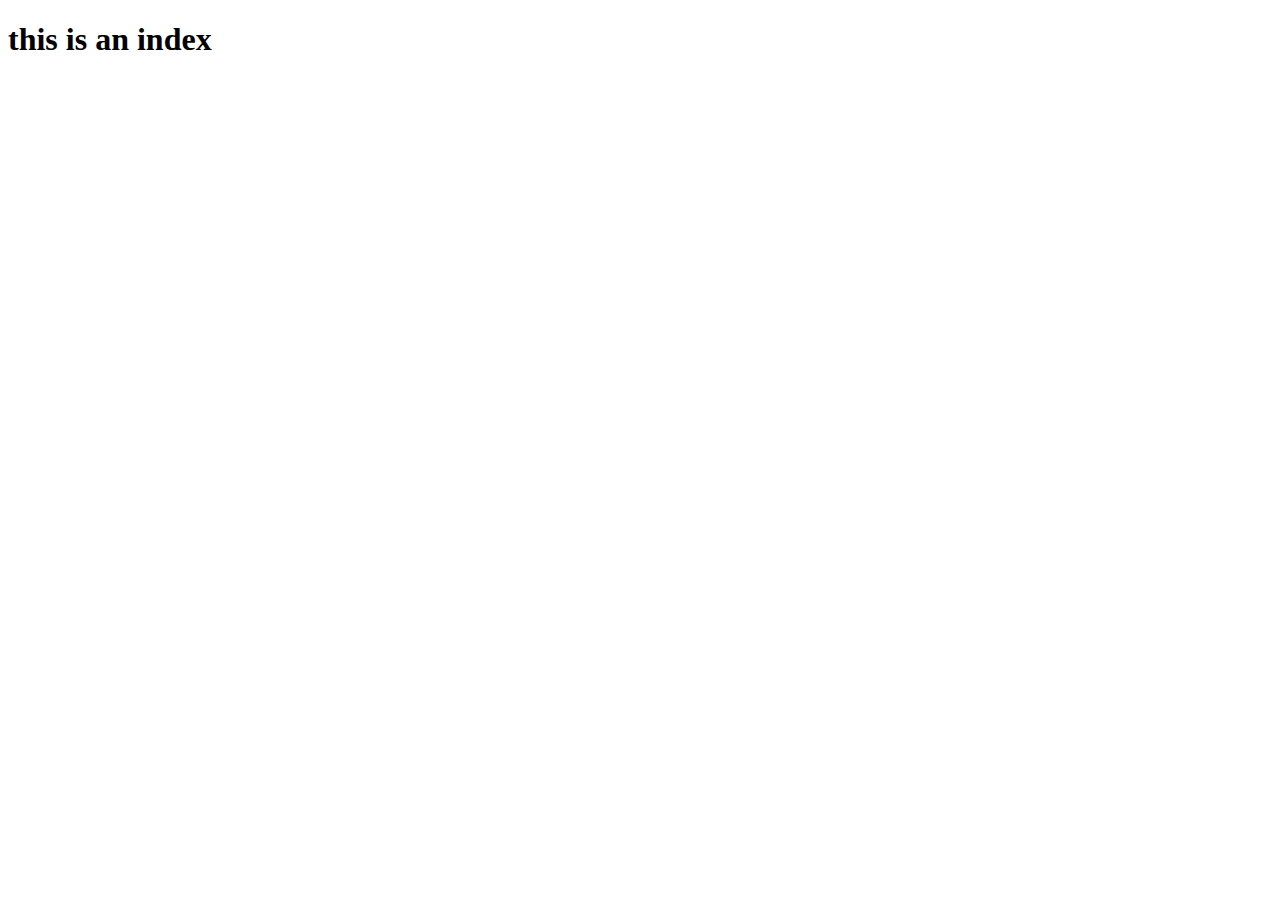
==== index.html @ 90625cd4 "Files added" ====
<!DOCTYPE html>
<html lang="en">

<head>
  <meta charset="UTF-8">
  <meta name="viewport" content="width=device-width, initial-scale=1.0">
  <meta http-equiv="X-UA-Compatible" content="ie=edge">
  <title>index</title>
</head>

<body>
  <main>
    <article>
      <h1>this is an index</h1>
    </article>
  </main>


</body>

</html>
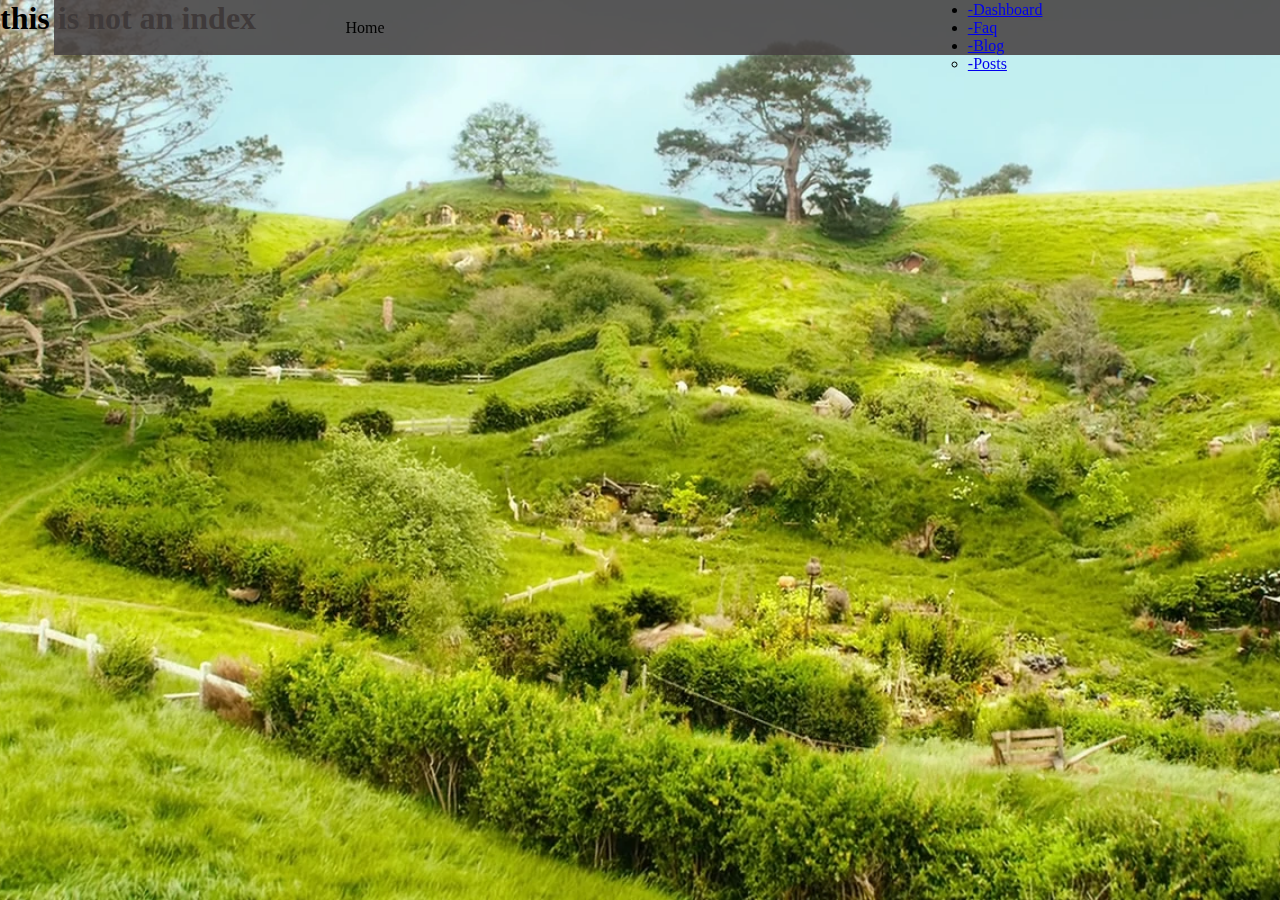
==== commit 5c6d08ec: "final" ====
--- a/index.html
+++ b/index.html
@@ -2,6 +2,7 @@
 <html lang="en">
 
 <head>
+  <link rel="stylesheet" href="StyleSheet.css">
   <meta charset="UTF-8">
   <meta name="viewport" content="width=device-width, initial-scale=1.0">
   <meta http-equiv="X-UA-Compatible" content="ie=edge">
@@ -11,10 +12,22 @@
 <body>
   <main>
     <article>
-      <h1>this is an index</h1>
+      <h1>this is not an index</h1>
     </article>
   </main>
-
+  <nav>
+    <p>Home</p>
+    <ul>
+      <li><a href="profile.html">-Profile</a></li>
+      <li><a href="dashboard.html">-Dashboard</a></li>
+      <li><a href="faq.html">-Faq</a></li>
+      <li><a href="blog.html">-Blog</a>
+          <ul>
+           <li><a href="post1.html">-Posts</a></li>
+          </ul>
+      </li>
+    </ul>
+  </nav>
 
 </body>
 
--- a/StyleSheet.css
+++ b/StyleSheet.css
@@ -0,0 +1,564 @@
+* {
+  margin: 0;
+  padding: 0;
+}
+
+body {
+
+  background: url(images/Hobbiton.JPG.webp) repeat-y 100% 100% fixed;
+  background-size: cover;
+  background-repeat: no-repeat;
+  background-position: center;
+  overflow: hidden;
+}
+.img-hobbitdoor {
+  
+   width: 600px;
+   height: 400px;
+   background-size: cover;
+   background-image: url(images/hobbitdoor.jpg);
+   background-repeat: no-repeat;
+  
+
+}
+ .thick-green-border {
+  border-color:darkred;
+  border-width: 8px;
+  border-style: solid;
+  border-radius: 80px;
+}
+nav {
+  left: 54px;
+  background-color:rgba(71, 66, 66, 0.884);
+  position: fixed;
+  justify-content: space-around;
+  width: 100%;
+  align-items: center;
+  display: flex;
+  top: 0;
+  height: 55px;
+
+}
+.title-name{
+  color: rgb(187, 187, 187);
+  text-transform: uppercase;
+  letter-spacing: 5px;
+  font-size: 20px;
+  margin-left: 80px;
+}
+
+
+.navigatie-links{
+  color: rgb(187, 187, 187);
+  display: flex;
+  text-decoration: none;
+  letter-spacing: 3px;
+  font-weight: bold;
+  font-size: 14px;
+  list-style:none;
+  right: 0;
+}
+.navigatie-link{
+  color: rgb(187, 187, 187);
+  width: 120px;
+  margin: 15px;
+  padding:15px;
+  text-decoration: none;
+  position:fixed, center;
+  top:400px;
+}
+.navigatie-link:active {
+  margin-right: 60px;
+
+}
+.navigatie-link:hover{
+  background-color: rgb(129, 129, 129);
+  width: 120px;
+  padding:15px;
+  text-decoration: none;
+}
+.toggle-btn{
+  background-color: blue;
+}
+
+
+.dropdown{
+  display: none;
+  position: absolute;
+  padding: 14px 10px;
+}
+
+/* Table */
+
+table{
+  margin-top: 100px;
+  margin-left: auto;
+  margin-right: auto;
+  width: 800px;
+  background-color:rgba(71, 66, 66, 0.884);
+}
+th{
+  text-align: left;
+  background-color:black;
+}
+
+table, th, td {
+  border: 1px groove black;
+  border-collapse: collapse;
+  color: whitesmoke;
+}
+caption{
+  background-color:rgba(71, 66, 66, 0.884);
+  text-align: left;
+  border-radius: .5em;
+  width: 200px;
+  border-style:solid;
+  border-color: grey;
+
+}
+.styling-border-table {
+  border-color:black;
+  border-width: 8px;
+  border-style:groove;
+  
+}
+
+/* Progress bar */
+
+.progress-bar {
+  position:relative;
+  width: 500px;
+  height: 3em;
+  background-color: black;
+  border-radius:1.5em;
+  color: whitesmoke;
+  margin-left: auto;
+  margin-right: auto;
+  margin-top: 50px;
+}
+.progress-bar::before {
+  content: attr(data-label);
+  display:flex;
+  align-items:center;
+  position:absolute;
+  left:.5em;
+  top:.5em;
+  bottom:.5em;
+  width:calc(var(--width, 0) *1%);
+  min-width: 2rem;
+  max-width: calc(100% - 3em);
+  background-color: rgb(57, 57, 136);
+  border-radius: 1em;
+  padding:1em;
+  
+}
+
+/* Side menu */
+
+.sidebar{
+  position:fixed;
+  left: -250px;
+  width: 250px;
+  height: 100%;
+  top: 0;
+  background-color:rgb(71, 66, 66);
+  transition: all .5s ease;
+}
+.sidebar header{
+  font-size: 22px;
+  color: whitesmoke;
+  text-align: center;
+  line-height: 70px;
+  background-color:rgba(58, 58, 58, 0.884);
+  user-select: none;
+}
+.sidebar ul a{
+  display: block ;
+  width: 250px;
+  height: 100%;
+  line-height: 65px;
+  font-size: 20px;
+  color: rgb(187, 187, 187);
+  padding-left: 40px;
+  box-sizing: border-box;
+  border-top: 1px solid rgb(255, 255, 255,.1);
+  border-bottom: 1px solid black;
+  text-decoration: none;
+  transition: .4s;
+  }
+.sidebar ul li:hover a{
+  padding-left: 50px;
+}
+.sidebar ul a li{
+   margin-right: 16px;
+}
+#check{
+  display: none;
+}
+
+label #btn, label #cancel{
+  position: absolute;
+  cursor: pointer;
+  background:rgba(58, 58, 58, 0.884);
+  
+
+}
+
+label #btn{
+  left: 0;
+  top:0;
+  height: 43px;
+  font-size: 35px;
+  color: white;
+  padding: 6px 12px;
+  transition: all .5s;
+}
+label #cancel{
+  z-index: 1111;
+  left: -195px;
+  top:0px;
+  font-size: 15px;
+  color: white;
+  padding: 4px 9px;
+  transition: all .5s ease;
+}
+#check:checked ~ .sidebar {
+  left:0;
+}
+#check:checked ~ label #btn {
+  left: 250px;
+  opacity: 0;
+  pointer-events: none;
+}
+#check:checked ~ label #cancel {
+  left: 220px;
+}
+
+.wrapper-upper-mid-section{
+display: grid;
+grid-gap: 1em;
+margin-top: 10%;
+padding:1em;
+background-color:  rgb(71, 66, 66);
+margin-left: auto;
+margin-right: auto;
+width: 800px;
+justify-items: stretch;
+align-items: stretch;
+} 
+.wrapper-upper-mid-section > div{
+  background-color:rgb(82, 76, 76);
+  color: whitesmoke;
+}
+.box1{
+  grid-column:1;
+  grid-row:1;
+}
+.box2{
+  grid-column:1;
+  grid-row:2;
+}
+.box3{
+  grid-column:1/2;
+  grid-row:3;
+}
+.box4{
+  grid-column:2;
+  grid-row:3;
+}
+.box5{
+  grid-column:3/4;
+  grid-row:3;
+}
+.box6{
+  grid-column:2;
+  grid-row:2;
+}
+.box7{
+  grid-column:3;
+  grid-row:2;
+}
+.container-overflow{
+  overflow-y: scroll;
+  top: 500px;
+  height: 95vh;
+  width: 100vw;
+}
+.wrapper-lower-mid-section{
+  display: grid;
+  grid-gap: 1em;
+  grid-auto-rows: 300px, auto;
+  margin-top: 100px;
+  padding:1em;
+  background-color:  rgb(71, 66, 66);
+  margin-left: auto;
+  margin-right: auto;
+  width: 800px;
+   }
+    
+.wrapper-lower-mid-section > div{
+  background-color:rgb(82, 76, 76);
+  color: whitesmoke;
+}
+.img-Layout{
+  
+  background-image: url(images/Layout-Hoverboard.jpeg);
+  background-size:contain;
+  background-repeat: no-repeat;
+
+}
+.img-test{
+  background-image: url(images/test.jpg);
+  background-size:contain;
+  width:150px;
+  height: 200px;
+  background-repeat: no-repeat;
+}
+
+
+
+.bottom-bar{
+  background-color:rgba(71, 66, 66, 0.884);
+  bottom: 0;
+  position: fixed;
+  width: 100%;
+  list-style: none;
+  height: 30px;
+}
+.bottom-bar ul{
+  display: flex;
+  justify-content: space-around;
+  list-style: none;
+}
+
+.bottom-logos{
+  color: rgb(187, 187, 187);
+  text-decoration: none;
+  margin-top: 8px;
+}
+
+video{
+  width: 100%;
+  height: 50%;
+}
+.box1p{
+  grid-column:1/3;
+  grid-row:1;
+  text-decoration: underline;
+}
+.box2p{
+  grid-column:1;
+  grid-row:2;
+}
+.box3p{
+  grid-column:2/3;
+  grid-row:3;
+}
+.box4p{
+  grid-column:2/3;
+  grid-row:4;
+}
+.box5p{
+  grid-column:2/3;
+  grid-row:5;
+}
+.box6p{
+  grid-column:2/3;
+  grid-row:6;
+  
+}
+.box12p{
+  grid-column:2/3;
+  grid-row:7;
+}
+.box7p{
+  grid-column:1;
+  grid-row:3;
+}
+.box8p{
+  grid-column:1;
+  grid-row:4;
+}
+.box9p{
+  grid-column:1;
+  grid-row:5;
+}
+.box10p{
+  grid-column:1;
+  grid-row:6;
+}
+.box11p{
+  grid-column:1;
+  grid-row:7;
+}
+
+.box1f{
+  grid-column:1/3;
+  grid-row:1;
+  text-decoration: underline;
+}
+.box2f{
+  grid-column:1/3;
+  grid-row:2;
+}
+.box3f{
+  grid-column:1/3;
+  grid-row:3/4;
+}
+.box4f{
+  grid-column:1/3;
+  grid-row:5;
+}
+.box5f{
+  grid-column:1/3;
+  grid-row:6/7;
+}
+.box6f{
+  grid-column:1/3;
+  grid-row:8;
+  
+}
+.box7f{
+  grid-column:1/3;
+  grid-row:9/10;
+}
+.box8f{
+  grid-column:1/3;
+  grid-row:11;
+}
+.box9f{
+  grid-column:1/3;
+  grid-row:12/13;
+}
+.box10f{
+  grid-column:1/3;
+  grid-row:14;
+}
+.box11f{
+  grid-column:1/3;
+  grid-row:15/16;
+}
+.box12f{
+  grid-column:1/3;
+  grid-row:17;
+} 
+.wrapper-lower-mid-section-f{
+  display: grid;
+  grid-gap: 1em;
+  grid-auto-rows: 300px, auto;
+  margin-top: 50px;
+  padding:1em;
+  background-color:  rgb(71, 66, 66);
+  margin-left: auto;
+  margin-right: auto;
+  width: 800px;
+   }
+    
+.wrapper-lower-mid-section-f > div{
+  background-color:rgb(82, 76, 76);
+  color: whitesmoke;
+}
+.box1b1{
+  grid-column:1/3;
+  grid-row:1;
+  text-decoration: underline;
+}
+.box2b1{
+  grid-column:1/3;
+  grid-row:2;
+  font:italic;
+}
+.box3b1{
+  grid-column:1;
+  grid-row:3/5;
+}
+.box4b1{
+  grid-column:2/3;
+  grid-row:3;
+}
+.box5b1{
+  grid-column:2/3;
+  grid-row:4;
+}
+.box6b1{
+  grid-column:2/3;
+  grid-row:5;
+  
+}
+.box7b1{
+  grid-column:1/3;
+  grid-row:6;
+}
+.box8b1{
+  grid-column:1;
+  grid-row:7/9;
+}
+.box9b1{
+  grid-column:2/3;
+  grid-row:7;
+}
+.box10b1{
+  grid-column:2/3;
+  grid-row:8;
+}
+.box11b1{
+  grid-column:2/3;
+  grid-row:9;
+}
+.box12b1{
+  grid-column:1/3;
+  grid-row:10;
+} 
+.box13b1{
+  grid-column:1;
+  grid-row:11/14;
+} 
+.box14b1{
+  grid-column:2/3;
+  grid-row:11;
+} 
+.box15b1{
+  grid-column:2/3;
+  grid-row:12;
+} 
+.box16b1{
+  grid-column:2/3;
+  grid-row:13;
+} 
+.box17b1{
+  grid-column:2/3;
+  grid-row:14;
+} 
+.box18b1{
+  grid-column:1/3;
+  grid-row:15;
+} 
+.box19b1{
+  grid-column:1;
+  grid-row:16/17;
+} 
+.box20b1{
+  grid-column:2/3;
+  grid-row:16;
+} 
+.box21b1{
+  grid-column:2/3;
+  grid-row:17;
+} 
+
+.wrapper-lower-mid-section-b{
+  display: grid;
+  grid-gap: 1em;
+  grid-auto-rows: 300px, auto;
+  margin-top: 50px;
+  padding:1em;
+  background-color:  rgb(71, 66, 66);
+  margin-left: auto;
+  margin-right: auto;
+  width: 800px;
+   }
+    
+.wrapper-lower-mid-section-b > div{
+  background-color:rgb(82, 76, 76);
+  color: whitesmoke;
+}
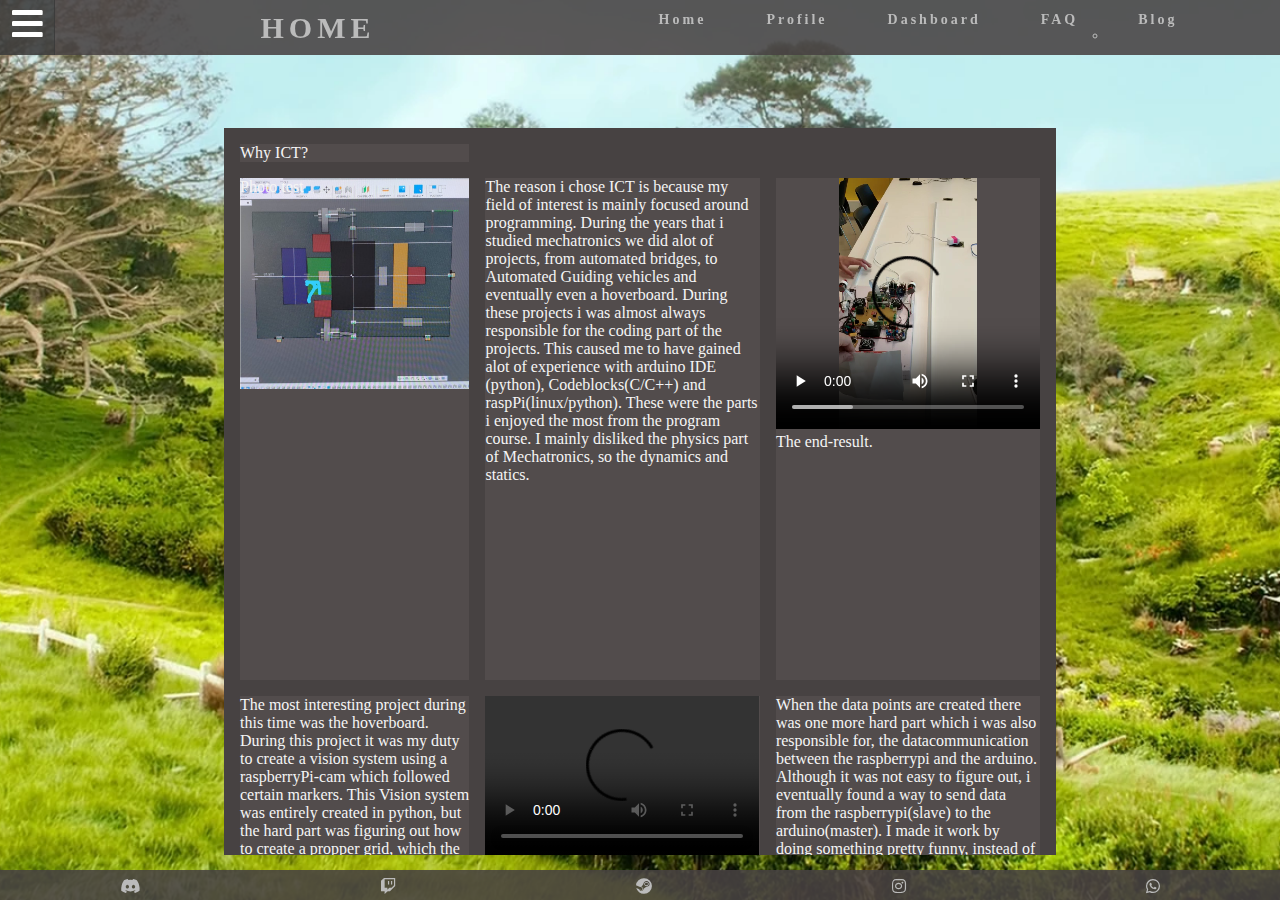
==== commit 41470048: "refiling" ====
--- a/index.html
+++ b/index.html
@@ -2,33 +2,158 @@
 <html lang="en">
 
 <head>
-  <link rel="stylesheet" href="StyleSheet.css">
+  <link rel="stylesheet" href="css/StyleSheet.css">
   <meta charset="UTF-8">
   <meta name="viewport" content="width=device-width, initial-scale=1.0">
   <meta http-equiv="X-UA-Compatible" content="ie=edge">
-  <title>index</title>
+  <title>Home</title>
+
+  <!-- awesome font -->
+  <link rel="stylesheet" href="https://cdnjs.cloudflare.com/ajax/libs/font-awesome/5.14.0/css/all.min.css" />
+  <!-- Hoofd css code -->
+
 </head>
 
 <body>
-  <main>
-    <article>
-      <h1>this is not an index</h1>
-    </article>
-  </main>
-  <nav>
-    <p>Home</p>
-    <ul>
-      <li><a href="profile.html">-Profile</a></li>
-      <li><a href="dashboard.html">-Dashboard</a></li>
-      <li><a href="faq.html">-Faq</a></li>
-      <li><a href="blog.html">-Blog</a>
-          <ul>
-           <li><a href="post1.html">-Posts</a></li>
-          </ul>
+
+  <!--Navigatie bar-->
+  <nav class="navigatiebar">
+
+    <div class="title-name">
+      <h2>Home</h2>
+    </div>
+
+    <!--de links-->
+
+    <ul class="navigatie-links">
+      <li>
+        <a href="index.html" class="navigatie-link"> Home </a>
+      </li>
+      <li>
+        <a href="profile.html" class="navigatie-link"> Profile </a>
+      </li>
+      <li>
+        <a href="dashboard.html" class="navigatie-link"> Dashboard </a>
+      </li>
+      <li>
+        <a href="faq.html" class="navigatie-link"> FAQ </a>
+      </li>
+      <li>
+        <a href="blog.html" class="navigatie-link"> Blog </a>
+        <ul>
+          <li>
+            <a href="post1.html" class="navigatie-link, dropdown"> Post </a>
+          </li>
+        </ul>
       </li>
     </ul>
   </nav>
+  <!--end navigation-->
+  <!--end of the links-->
+  <div class="container-overflow">
+    <!--sidebar-->
+    <input type="checkbox" id="check">
+    <label for="check">
+      <i class="fas fa-bars" id="btn"></i>
+      <i class="fas fa-times" id="cancel"></i>
+    </label>
+    <div class="sidebar">
+      <header>Usefull Sites</header>
+      <ul>
+        <li><a href="https://hz.nl/over-de-hz/regelingen-documenten-1/onderwijs-en-examenregelingen"><i
+              class="fas fa-school"></i>CER</a></li>
+        <li><a href="#"><i class="fas fa-calendar-week"></i>IR</a></li>
+        <li><a href="https://learn.hz.nl/my/"><i class="fas fa-university"></i>Learn </a></li>
+        <li><a
+            href="https://teams.microsoft.com/_?culture=nl-nl&country=NL&lm=deeplink&lmsrc=homePageWeb&cmpid=WebSignIn#/school/conversations/Algemeen?threadId=19:2e2afa0286b04932be16cb8ad2d9d2c0@thread.skype&ctx=channel"><i
+              class="fas fa-user-friends"></i>Teams </a></li>
+        <li><a href="https://apps.hz.nl/angular/studievoortgang/studiestatus"><i class="fas fa-tasks"></i>Study
+            Progress</a></li>
+        <li><a href="https://github.com/Flootjevd"><i class="fab fa-github"></i>Github</a></li>
 
+
+      </ul>
+
+    </div>
+    <!--end sidebar-->
+    <!--grid mid section-->
+    <div class="wrapper-upper-mid-section" >
+      <div class="box1">Why ICT?</div>
+      <div class="box2 img-Layout " img alt='photo of me in the field'>Photo test</div>
+      <div class="box6">The reason i chose ICT is because my field of interest is mainly focused around programming.
+        During the years
+        that i studied mechatronics we did alot of projects, from automated bridges, to Automated Guiding vehicles and
+        eventually even a hoverboard. During these projects i was almost always responsible for the coding part of the
+        projects. This caused me
+        to have gained alot of experience with arduino IDE (python), Codeblocks(C/C++) and raspPi(linux/python). These
+        were the parts i enjoyed the most from the program course. I mainly disliked the physics part of Mechatronics,
+        so
+        the dynamics and statics.</div>
+      <div class="box3">
+        The most interesting project during this time was the hoverboard. During this project it was my
+        duty to create a vision system using a raspberryPi-cam which followed certain markers. This Vision system was
+        entirely created in python, but the hard part was figuring out how to create a propper grid, which the
+        hoverboard
+        could use in its driving system. In the photo, which can be seen in this block, you can see the "aruco-marker"
+        being tracked and the corresponding grid showing around it. This grid is created by making an array of data
+        points following the black and white corners of the markers.
+      </div>
+      <div class="box5">
+        When the data points are created there was one more hard part which i was also responsible for, the
+        datacommunication between the raspberrypi and the arduino. Although it was not easy to figure out, i eventually
+        found a way to send data from the raspberrypi(slave) to the arduino(master). I made it work by doing something
+        pretty funny, instead of immidiately trying to create a connection between the two devices i started by creating
+        a virtual master and virtual slave in my local Spyder server. This made things way easier and gave my team a
+        good view of how it looked(i was pretty proud of that part).
+
+      </div>
+      <div class="box4">
+        <video autoplay controls>
+          <source src="Videos/Vision-Grid.mp4" type="video/mp4">
+        Your browser does not support the video tag.
+        </video> 
+        The grid displayed on the screen and the data points beside it.
+      </div>
+      <div class="box7">
+        <video autoplay controls>
+          <source src="Videos/End-Result.mp4" type="video/mp4">
+        Your browser does not support the video tag.
+        </video> 
+        The end-result.
+      </div>
+      
+    </div>
+    <div class="wrapper-lower-mid-section">
+      <div class="box1">After ICT?</div>
+      <div class="box2">I am very intrested in the cyber security part of this study. The main reason is that you keep
+        hearing on the news that companies, universities and people get hacked for money or data all the time. So i'm
+        hoping to find a job in this area if possible. Furthermore i am also intrested in pursuing a masters degree in
+        this area, but i have yet to decide which one, as there are alot of options and i personnally have to broaden my
+        view a bit more.</div>
+  </div>
+  <!--end grid mid section-->
+
+
+  <!--bottom bar-->
+  <div class="bottom-bar">
+    <ul>
+      <li><a href="FloBroNoHomo#1557" class="bottom-logos fab fa-discord"></a></li>
+      <li><a href="https://www.twitch.tv/grflows" class="bottom-logos fab fa-twitch"></a></li>
+      <li><a href="https://steamcommunity.com/profiles/76561198280032104/" class="bottom-logos fab fa-steam"></a></li>
+      <li><a href="https://www.instagram.com/floooo0o/" class="bottom-logos fab fa-instagram"></a></li>
+      <li><a href="#" class="bottom-logos fab fa-whatsapp"></a></li>
+    </ul>
+
+  </div>
+  <!--end bottom bar-->
+
+
+
+  <!--als we hoobit theme doen:
+  <div class="img-hobbitdoor thick-green-border">
+
+  </div>
+-->
 </body>
 
 </html>--- a/css/StyleSheet.css
+++ b/css/StyleSheet.css
@@ -0,0 +1,573 @@
+* {
+  margin: 0;
+  padding: 0;
+}
+
+body {
+
+  background: url(images/Hobbiton.JPG.webp) repeat-y 100% 100% fixed;
+  background-size: cover;
+  background-repeat: no-repeat;
+  background-position: center;
+  overflow: hidden;
+}
+.img-hobbitdoor {
+  
+   width: 600px;
+   height: 400px;
+   background-size: cover;
+   background-image: url(images/hobbitdoor.jpg);
+   background-repeat: no-repeat;
+  
+
+}
+ .thick-green-border {
+  border-color:darkred;
+  border-width: 8px;
+  border-style: solid;
+  border-radius: 80px;
+}
+nav {
+  left: 54px;
+  background-color:rgba(71, 66, 66, 0.884);
+  position: fixed;
+  justify-content: space-around;
+  width: 100%;
+  align-items: center;
+  display: flex;
+  top: 0;
+  height: 55px;
+
+}
+.title-name{
+  color: rgb(187, 187, 187);
+  text-transform: uppercase;
+  letter-spacing: 5px;
+  font-size: 20px;
+  margin-left: 80px;
+}
+
+
+.navigatie-links{
+  color: rgb(187, 187, 187);
+  display: flex;
+  text-decoration: none;
+  letter-spacing: 3px;
+  font-weight: bold;
+  font-size: 14px;
+  list-style:none;
+  right: 0;
+}
+.navigatie-link{
+  color: rgb(187, 187, 187);
+  width: 120px;
+  margin: 15px;
+  padding:15px;
+  text-decoration: none;
+  position:fixed, center;
+  top:400px;
+}
+.navigatie-link:active {
+  margin-right: 60px;
+
+}
+.navigatie-link:hover{
+  background-color: rgb(129, 129, 129);
+  width: 120px;
+  padding:15px;
+  text-decoration: none;
+}
+.toggle-btn{
+  background-color: blue;
+}
+
+
+.dropdown{
+  display: none;
+  position: absolute;
+  padding: 14px 10px;
+}
+
+/* Table */
+
+table{
+  margin-top: 100px;
+  margin-left: auto;
+  margin-right: auto;
+  width: 800px;
+  background-color:rgba(71, 66, 66, 0.884);
+}
+th{
+  text-align: left;
+  background-color:black;
+}
+
+table, th, td {
+  border: 1px groove black;
+  border-collapse: collapse;
+  color: whitesmoke;
+}
+caption{
+  background-color:rgba(71, 66, 66, 0.884);
+  text-align: left;
+  border-radius: .5em;
+  width: 200px;
+  border-style:solid;
+  border-color: grey;
+
+}
+.styling-border-table {
+  border-color:black;
+  border-width: 8px;
+  border-style:groove;
+  
+}
+
+/* Progress bar */
+
+.progress-bar {
+  position:relative;
+  width: 500px;
+  height: 3em;
+  background-color: black;
+  border-radius:1.5em;
+  color: whitesmoke;
+  margin-left: auto;
+  margin-right: auto;
+  margin-top: 50px;
+}
+.progress-bar::before {
+  content: attr(data-label);
+  display:flex;
+  align-items:center;
+  position:absolute;
+  left:.5em;
+  top:.5em;
+  bottom:.5em;
+  width:calc(var(--width, 0) *1%);
+  min-width: 2rem;
+  max-width: calc(100% - 3em);
+  background-color: rgb(57, 57, 136);
+  border-radius: 1em;
+  padding:1em;
+  
+}
+
+/* Side menu */
+
+.sidebar{
+  position:fixed;
+  left: -250px;
+  width: 250px;
+  height: 100%;
+  top: 0;
+  background-color:rgb(71, 66, 66);
+  transition: all .5s ease;
+}
+.sidebar header{
+  font-size: 22px;
+  color: whitesmoke;
+  text-align: center;
+  line-height: 70px;
+  background-color:rgba(58, 58, 58, 0.884);
+  user-select: none;
+}
+.sidebar ul a{
+  display: block ;
+  width: 250px;
+  height: 100%;
+  line-height: 65px;
+  font-size: 20px;
+  color: rgb(187, 187, 187);
+  padding-left: 40px;
+  box-sizing: border-box;
+  border-top: 1px solid rgb(255, 255, 255,.1);
+  border-bottom: 1px solid black;
+  text-decoration: none;
+  transition: .4s;
+  }
+.sidebar ul li:hover a{
+  padding-left: 50px;
+}
+.sidebar ul a li{
+   margin-right: 16px;
+}
+#check{
+  display: none;
+}
+
+label #btn, label #cancel{
+  position: absolute;
+  cursor: pointer;
+  background:rgba(58, 58, 58, 0.884);
+  
+
+}
+
+label #btn{
+  left: 0;
+  top:0;
+  height: 43px;
+  font-size: 35px;
+  color: white;
+  padding: 6px 12px;
+  transition: all .5s;
+}
+label #cancel{
+  z-index: 1111;
+  left: -195px;
+  top:0px;
+  font-size: 15px;
+  color: white;
+  padding: 4px 9px;
+  transition: all .5s ease;
+}
+#check:checked ~ .sidebar {
+  left:0;
+}
+#check:checked ~ label #btn {
+  left: 250px;
+  opacity: 0;
+  pointer-events: none;
+}
+#check:checked ~ label #cancel {
+  left: 220px;
+}
+
+.wrapper-upper-mid-section{
+display: grid;
+grid-gap: 1em;
+margin-top: 10%;
+padding:1em;
+background-color:  rgb(71, 66, 66);
+margin-left: auto;
+margin-right: auto;
+width: 800px;
+justify-items: stretch;
+align-items: stretch;
+} 
+.wrapper-upper-mid-section > div{
+  background-color:rgb(82, 76, 76);
+  color: whitesmoke;
+}
+.box1{
+  grid-column:1;
+  grid-row:1;
+}
+.box2{
+  grid-column:1;
+  grid-row:2;
+}
+.box3{
+  grid-column:1/2;
+  grid-row:3;
+}
+.box4{
+  grid-column:2;
+  grid-row:3;
+}
+.box5{
+  grid-column:3/4;
+  grid-row:3;
+}
+.box6{
+  grid-column:2;
+  grid-row:2;
+}
+.box7{
+  grid-column:3;
+  grid-row:2;
+}
+.container-overflow{
+  overflow-y: scroll;
+  top: 500px;
+  height: 95vh;
+  width: 100vw;
+}
+.wrapper-lower-mid-section{
+  display: grid;
+  grid-gap: 1em;
+  grid-auto-rows: 300px, auto;
+  margin-top: 100px;
+  padding:1em;
+  background-color:  rgb(71, 66, 66);
+  margin-left: auto;
+  margin-right: auto;
+  width: 800px;
+   }
+    
+.wrapper-lower-mid-section > div{
+  background-color:rgb(82, 76, 76);
+  color: whitesmoke;
+}
+.img-Layout{
+  
+  background-image: url(images/Layout-Hoverboard.jpeg);
+  background-size:contain;
+  background-repeat: no-repeat;
+
+}
+.img-test{
+  background-image: url(images/test.jpg);
+  background-size:contain;
+  width:150px;
+  height: 200px;
+  background-repeat: no-repeat;
+}
+
+
+
+.bottom-bar{
+  background-color:rgba(71, 66, 66, 0.884);
+  bottom: 0;
+  position: fixed;
+  width: 100%;
+  list-style: none;
+  height: 30px;
+}
+.bottom-bar ul{
+  display: flex;
+  justify-content: space-around;
+  list-style: none;
+}
+
+.bottom-logos{
+  color: rgb(187, 187, 187);
+  text-decoration: none;
+  margin-top: 8px;
+}
+
+video{
+  width: 100%;
+  height: 50%;
+}
+.box1p{
+  grid-column:1/3;
+  grid-row:1;
+  text-decoration: underline;
+}
+.box2p{
+  grid-column:1;
+  grid-row:2;
+}
+.box3p{
+  grid-column:2/3;
+  grid-row:3;
+}
+.box4p{
+  grid-column:2/3;
+  grid-row:4;
+}
+.box5p{
+  grid-column:2/3;
+  grid-row:5;
+}
+.box6p{
+  grid-column:2/3;
+  grid-row:6;
+  
+}
+.box12p{
+  grid-column:2/3;
+  grid-row:7;
+}
+.box7p{
+  grid-column:1;
+  grid-row:3;
+}
+.box8p{
+  grid-column:1;
+  grid-row:4;
+}
+.box9p{
+  grid-column:1;
+  grid-row:5;
+}
+.box10p{
+  grid-column:1;
+  grid-row:6;
+}
+.box11p{
+  grid-column:1;
+  grid-row:7;
+}
+
+.box1f{
+  grid-column:1/3;
+  grid-row:1;
+  text-decoration: underline;
+}
+.box2f{
+  grid-column:1/3;
+  grid-row:2;
+}
+.box3f{
+  grid-column:1/3;
+  grid-row:3/4;
+}
+.box4f{
+  grid-column:1/3;
+  grid-row:5;
+}
+.box5f{
+  grid-column:1/3;
+  grid-row:6/7;
+}
+.box6f{
+  grid-column:1/3;
+  grid-row:8;
+  
+}
+.box7f{
+  grid-column:1/3;
+  grid-row:9/10;
+}
+.box8f{
+  grid-column:1/3;
+  grid-row:11;
+}
+.box9f{
+  grid-column:1/3;
+  grid-row:12/13;
+}
+.box10f{
+  grid-column:1/3;
+  grid-row:14;
+}
+.box11f{
+  grid-column:1/3;
+  grid-row:15/16;
+}
+.box12f{
+  grid-column:1/3;
+  grid-row:17;
+} 
+.wrapper-lower-mid-section-f{
+  display: grid;
+  grid-gap: 1em;
+  grid-auto-rows: 300px, auto;
+  margin-top: 50px;
+  padding:1em;
+  background-color:  rgb(71, 66, 66);
+  margin-left: auto;
+  margin-right: auto;
+  width: 800px;
+   }
+    
+.wrapper-lower-mid-section-f > div{
+  background-color:rgb(82, 76, 76);
+  color: whitesmoke;
+}
+.box1b1{
+  grid-column:1/3;
+  grid-row:1;
+  text-decoration: underline;
+}
+.box2b1{
+  grid-column:1/3;
+  grid-row:2;
+  font:italic;
+}
+.box3b1{
+  grid-column:1;
+  grid-row:3/5;
+}
+.box4b1{
+  grid-column:2/3;
+  grid-row:3;
+}
+.box5b1{
+  grid-column:2/3;
+  grid-row:4;
+}
+.box6b1{
+  grid-column:2/3;
+  grid-row:5;
+  
+}
+.box7b1{
+  grid-column:1/3;
+  grid-row:6;
+}
+.box8b1{
+  grid-column:1;
+  grid-row:7/9;
+}
+.box9b1{
+  grid-column:2/3;
+  grid-row:7;
+}
+.box10b1{
+  grid-column:2/3;
+  grid-row:8;
+}
+.box11b1{
+  grid-column:2/3;
+  grid-row:9;
+}
+.box12b1{
+  grid-column:1/3;
+  grid-row:10;
+} 
+.box13b1{
+  grid-column:1;
+  grid-row:11/14;
+} 
+.box14b1{
+  grid-column:2/3;
+  grid-row:11;
+} 
+.box15b1{
+  grid-column:2/3;
+  grid-row:12;
+} 
+.box16b1{
+  grid-column:2/3;
+  grid-row:13;
+} 
+.box17b1{
+  grid-column:2/3;
+  grid-row:14;
+} 
+.box18b1{
+  grid-column:1/3;
+  grid-row:15;
+} 
+.box19b1{
+  grid-column:1;
+  grid-row:16/17;
+} 
+.box20b1{
+  grid-column:2/3;
+  grid-row:16;
+} 
+.box21b1{
+  grid-column:2/3;
+  grid-row:17;
+} 
+
+.wrapper-lower-mid-section-b{
+  display: grid;
+  grid-gap: 1em;
+  grid-auto-rows: 300px, auto;
+  margin-top: 50px;
+  padding:1em;
+  background-color:  rgb(71, 66, 66);
+  margin-left: auto;
+  margin-right: auto;
+  width: 800px;
+   }
+    
+.wrapper-lower-mid-section-b > div{
+  background-color:rgb(82, 76, 76);
+  color: whitesmoke;
+}
+
+.box1b2{
+  grid-column:1/3;
+  grid-row:1;
+} 
+.box2b2{
+  grid-column:2/3;
+  grid-row:2;
+} 
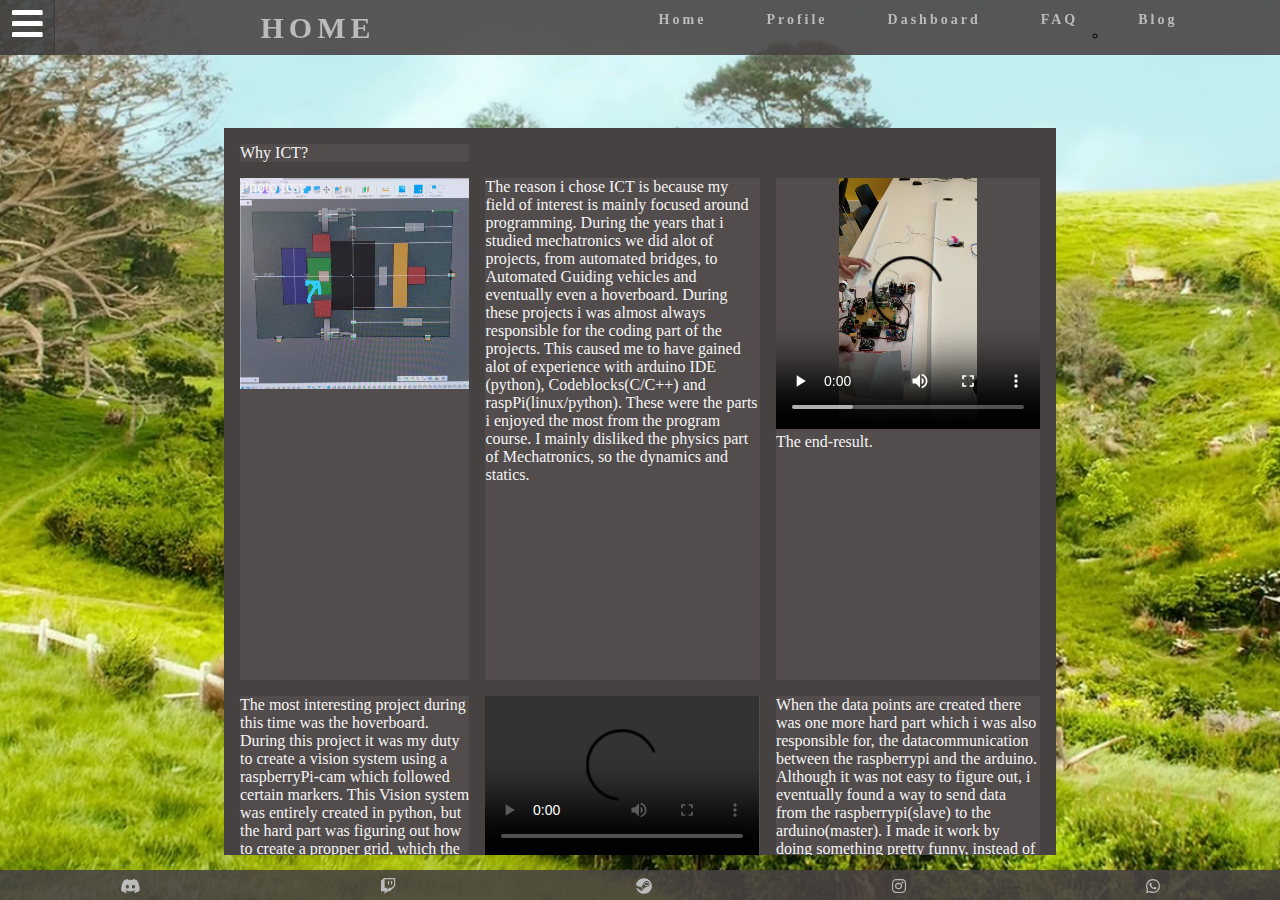
==== commit 77d34e4c: "." ====
--- a/index.html
+++ b/index.html
@@ -2,6 +2,14 @@
 <html lang="en">
 
 <head>
+  <script src="https://ajax.googleapis.com/ajax/libs/jquery/3.5.1/jquery.min.js"></script>
+  <script>
+    $(document).ready(function () {
+      $("button").click(function () {
+        $("#divfade").fadeIn("slow");
+      });
+    });
+  </script>
   <link rel="stylesheet" href="css/StyleSheet.css">
   <meta charset="UTF-8">
   <meta name="viewport" content="width=device-width, initial-scale=1.0">
@@ -17,7 +25,7 @@
 <body>
 
   <!--Navigatie bar-->
-  <nav class="navigatiebar">
+  <nav class="navigatiebar divfade">
 
     <div class="title-name">
       <h2>Home</h2>
@@ -27,7 +35,7 @@
 
     <ul class="navigatie-links">
       <li>
-        <a href="index.html" class="navigatie-link"> Home </a>
+        <a href="index.html" class="navigatie-link button"> Home </a>
       </li>
       <li>
         <a href="profile.html" class="navigatie-link"> Profile </a>
@@ -77,7 +85,7 @@
     </div>
     <!--end sidebar-->
     <!--grid mid section-->
-    <div class="wrapper-upper-mid-section" >
+    <div class="wrapper-upper-mid-section">
       <div class="box1">Why ICT?</div>
       <div class="box2 img-Layout " img alt='photo of me in the field'>Photo test</div>
       <div class="box6">The reason i chose ICT is because my field of interest is mainly focused around programming.
@@ -110,18 +118,18 @@
       <div class="box4">
         <video autoplay controls>
           <source src="Videos/Vision-Grid.mp4" type="video/mp4">
-        Your browser does not support the video tag.
-        </video> 
+          Your browser does not support the video tag.
+        </video>
         The grid displayed on the screen and the data points beside it.
       </div>
       <div class="box7">
         <video autoplay controls>
           <source src="Videos/End-Result.mp4" type="video/mp4">
-        Your browser does not support the video tag.
-        </video> 
+          Your browser does not support the video tag.
+        </video>
         The end-result.
       </div>
-      
+
     </div>
     <div class="wrapper-lower-mid-section">
       <div class="box1">After ICT?</div>
@@ -130,26 +138,26 @@
         hoping to find a job in this area if possible. Furthermore i am also intrested in pursuing a masters degree in
         this area, but i have yet to decide which one, as there are alot of options and i personnally have to broaden my
         view a bit more.</div>
-  </div>
-  <!--end grid mid section-->
+    </div>
+    <!--end grid mid section-->
 
 
-  <!--bottom bar-->
-  <div class="bottom-bar">
-    <ul>
-      <li><a href="FloBroNoHomo#1557" class="bottom-logos fab fa-discord"></a></li>
-      <li><a href="https://www.twitch.tv/grflows" class="bottom-logos fab fa-twitch"></a></li>
-      <li><a href="https://steamcommunity.com/profiles/76561198280032104/" class="bottom-logos fab fa-steam"></a></li>
-      <li><a href="https://www.instagram.com/floooo0o/" class="bottom-logos fab fa-instagram"></a></li>
-      <li><a href="#" class="bottom-logos fab fa-whatsapp"></a></li>
-    </ul>
+    <!--bottom bar-->
+    <div class="bottom-bar">
+      <ul>
+        <li><a href="FloBroNoHomo#1557" class="bottom-logos fab fa-discord"></a></li>
+        <li><a href="https://www.twitch.tv/grflows" class="bottom-logos fab fa-twitch"></a></li>
+        <li><a href="https://steamcommunity.com/profiles/76561198280032104/" class="bottom-logos fab fa-steam"></a></li>
+        <li><a href="https://www.instagram.com/floooo0o/" class="bottom-logos fab fa-instagram"></a></li>
+        <li><a href="#" class="bottom-logos fab fa-whatsapp"></a></li>
+      </ul>
 
-  </div>
-  <!--end bottom bar-->
+    </div>
+    <!--end bottom bar-->
 
 
 
-  <!--als we hoobit theme doen:
+    <!--als we hoobit theme doen:
   <div class="img-hobbitdoor thick-green-border">
 
   </div>
--- a/css/StyleSheet.css
+++ b/css/StyleSheet.css
@@ -49,7 +49,6 @@
 
 
 .navigatie-links{
-  color: rgb(187, 187, 187);
   display: flex;
   text-decoration: none;
   letter-spacing: 3px;
@@ -314,6 +313,14 @@
   height: 200px;
   background-repeat: no-repeat;
 }
+.img-Company-1{
+  
+  background-image: url(images/Company1.jpg);
+  background-size:contain;
+  width:150px;
+  height: 200px;
+  background-repeat: no-repeat;
+}
 
 
 
@@ -395,58 +402,62 @@
 .box1f{
   grid-column:1/3;
   grid-row:1;
+ 
+  
+}
+.box2f{
+  grid-column:1/3;
+  grid-row:2;
   text-decoration: underline;
-}
-.box2f{
-  grid-column:1/3;
-  grid-row:2;
+  font-family: "Lucida Console", "Courier New", monospace;
+  
 }
 .box3f{
   grid-column:1/3;
-  grid-row:3/4;
+  grid-row:3;
 }
 .box4f{
   grid-column:1/3;
+  grid-row:4;
+}
+.box5f{
+  grid-column:1/3;
   grid-row:5;
 }
-.box5f{
-  grid-column:1/3;
-  grid-row:6/7;
-}
 .box6f{
   grid-column:1/3;
+  grid-row:6;
+  
+}
+.box7f{
+  grid-column:1/3;
+  grid-row:7;
+}
+.box8f{
+  grid-column:1/3;
   grid-row:8;
-  
-}
-.box7f{
-  grid-column:1/3;
-  grid-row:9/10;
-}
-.box8f{
+}
+.box9f{
+  grid-column:1/3;
+  grid-row:9;
+}
+.box10f{
+  grid-column:1/3;
+  grid-row:10;
+}
+.box11f{
   grid-column:1/3;
   grid-row:11;
 }
-.box9f{
-  grid-column:1/3;
-  grid-row:12/13;
-}
-.box10f{
-  grid-column:1/3;
-  grid-row:14;
-}
-.box11f{
-  grid-column:1/3;
-  grid-row:15/16;
-}
 .box12f{
   grid-column:1/3;
-  grid-row:17;
-} 
+  grid-row:12;
+}
 .wrapper-lower-mid-section-f{
   display: grid;
   grid-gap: 1em;
   grid-auto-rows: 300px, auto;
-  margin-top: 50px;
+  margin-top: 100px;
   padding:1em;
   background-color:  rgb(71, 66, 66);
   margin-left: auto;
@@ -458,6 +469,70 @@
   background-color:rgb(82, 76, 76);
   color: whitesmoke;
 }
+.wrapper-lower-mid-section-f2{
+  display: grid;
+  grid-gap: 1em;
+  grid-auto-rows: 300px, auto;
+  margin-top: 100px;
+  padding:1em;
+  background-color:  rgb(71, 66, 66);
+  margin-left: auto;
+  margin-right: auto;
+  width: 800px;
+   }
+    
+.wrapper-lower-mid-section-f2 > div{
+  background-color:rgb(82, 76, 76);
+  color: whitesmoke;
+}
+.wrapper-lower-mid-section-f3{
+  display: grid;
+  grid-gap: 1em;
+  grid-auto-rows: 300px, auto;
+  margin-top: 100px;
+  padding:1em;
+  background-color:  rgb(71, 66, 66);
+  margin-left: auto;
+  margin-right: auto;
+  width: 800px;
+   }
+    
+.wrapper-lower-mid-section-f3 > div{
+  background-color:rgb(82, 76, 76);
+  color: whitesmoke;
+}
+.wrapper-lower-mid-section-f4{
+  display: grid;
+  grid-gap: 1em;
+  grid-auto-rows: 300px, auto;
+  margin-top: 100px;
+  padding:1em;
+  background-color:  rgb(71, 66, 66);
+  margin-left: auto;
+  margin-right: auto;
+  width: 800px;
+   }
+    
+.wrapper-lower-mid-section-f4 > div{
+  background-color:rgb(82, 76, 76);
+  color: whitesmoke;
+}
+.wrapper-lower-mid-section-f5{
+  display: grid;
+  grid-gap: 1em;
+  grid-auto-rows: 300px, auto;
+  margin-top: 100px;
+  padding:1em;
+  background-color:  rgb(71, 66, 66);
+  margin-left: auto;
+  margin-right: auto;
+  width: 800px;
+   }
+    
+.wrapper-lower-mid-section-f5 > div{
+  background-color:rgb(82, 76, 76);
+  color: whitesmoke;
+}
 .box1b1{
   grid-column:1/3;
   grid-row:1;
@@ -546,7 +621,7 @@
   grid-row:17;
 } 
 
-.wrapper-lower-mid-section-b{
+.wrapper-lower-mid-section-b1{
   display: grid;
   grid-gap: 1em;
   grid-auto-rows: 300px, auto;
@@ -558,16 +633,86 @@
   width: 800px;
    }
     
-.wrapper-lower-mid-section-b > div{
-  background-color:rgb(82, 76, 76);
-  color: whitesmoke;
-}
-
-.box1b2{
+.wrapper-lower-mid-section-b1 > div{
+  background-color:rgb(82, 76, 76);
+  color: whitesmoke;
+}
+.wrapper-lower-mid-section-b2{
+  display: grid;
+  grid-gap: 1em;
+  grid-auto-rows: 300px, auto;
+  margin-top: 50px;
+  padding:1em;
+  background-color:  rgb(71, 66, 66);
+  margin-left: auto;
+  margin-right: auto;
+  width: 800px;
+   }
+    
+.wrapper-lower-mid-section-b2 > div{
+  background-color:rgb(82, 76, 76);
+  color: whitesmoke;
+}
+
+.box2b1{
   grid-column:1/3;
   grid-row:1;
 } 
 .box2b2{
-  grid-column:2/3;
-  grid-row:2;
-} 
+  grid-column:1;
+  grid-row:2;
+} 
+.box2b3{
+  grid-column:2/3;
+  grid-row:2;
+} 
+.box2b4{
+  grid-column:2/3;
+  grid-row:2;
+} 
+.box2b5{
+  grid-column:2/3;
+  grid-row:2;
+} 
+.box2b6{
+  grid-column:2/3;
+  grid-row:2;
+} 
+.box2b7{
+  grid-column:2/3;
+  grid-row:2;
+} 
+.box2b8{
+  grid-column:2/3;
+  grid-row:2;
+} 
+.box2b9{
+  grid-column:2/3;
+  grid-row:2;
+} 
+.box2b10{
+  grid-column:2/3;
+  grid-row:2;
+} 
+.box2b11{
+  grid-column:2/3;
+  grid-row:2;
+} 
+.box2b12{
+  grid-column:2/3;
+  grid-row:2;
+} 
+.box2b13{
+  grid-column:2/3;
+  grid-row:2;
+} 
+.box2b14{
+  grid-column:2/3;
+  grid-row:2;
+} 
+.box2b15{
+  grid-column:2/3;
+  grid-row:2;
+} 
+
+
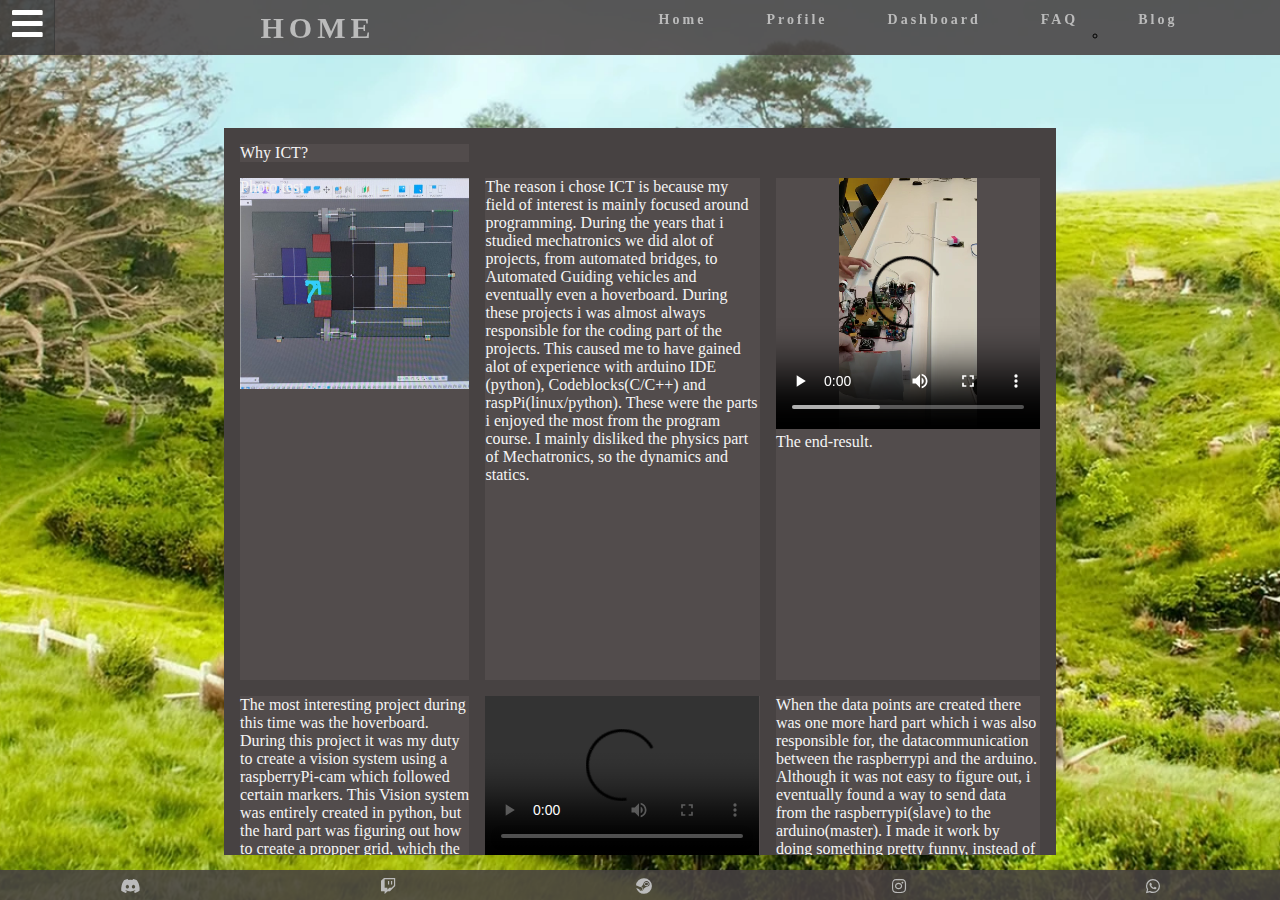
==== commit 3f1012d8: "." ====
--- a/index.html
+++ b/index.html
@@ -21,7 +21,7 @@
   <!-- Hoofd css code -->
 
 </head>
-
+<!-- fade kijken-->
 <body>
 
   <!--Navigatie bar-->
--- a/css/StyleSheet.css
+++ b/css/StyleSheet.css
@@ -633,7 +633,7 @@
   width: 800px;
    }
     
-.wrapper-lower-mid-section-b1 > div{
+.wrapper-lower-mid-section-b1> div{
   background-color:rgb(82, 76, 76);
   color: whitesmoke;
 }
